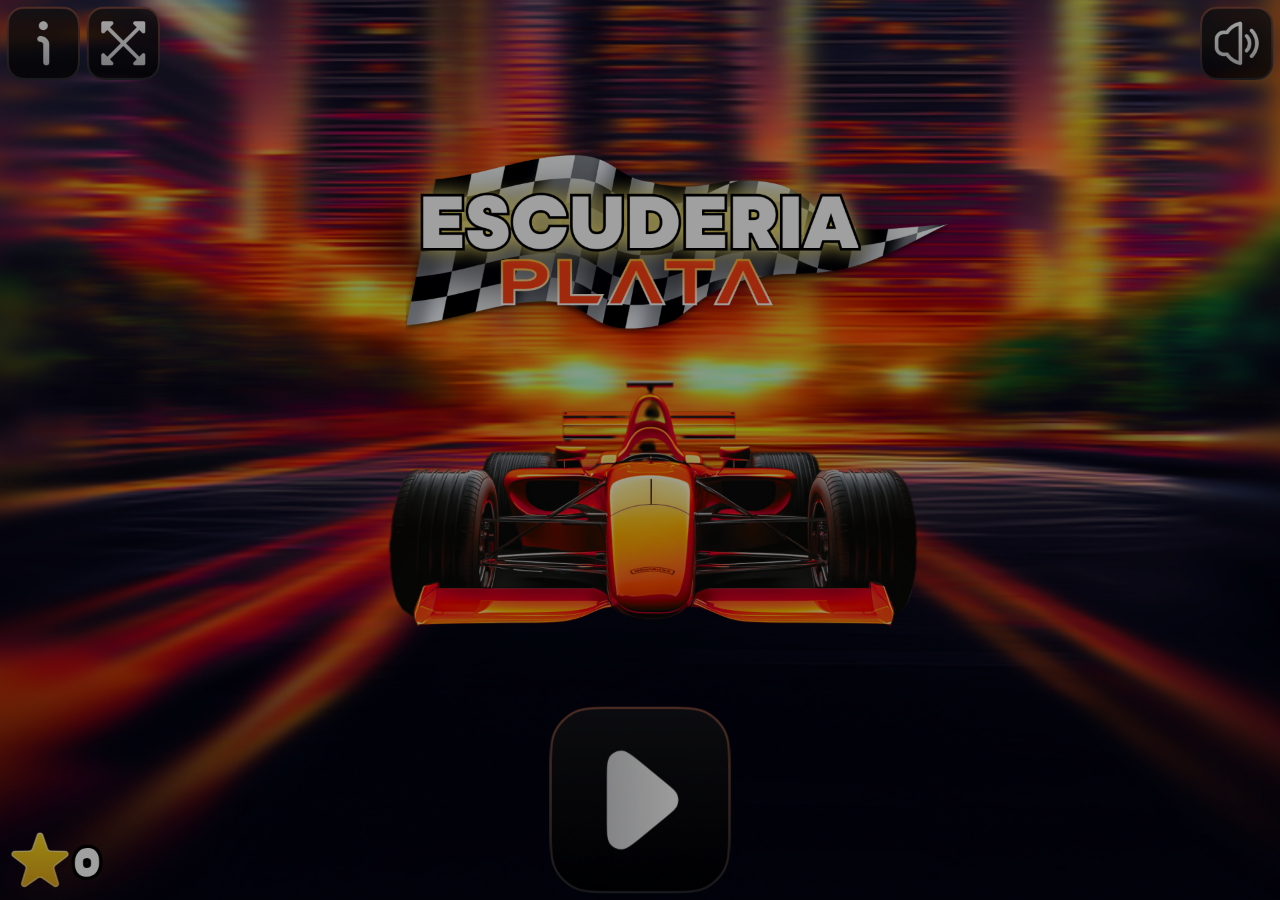
==== index.html @ 7d6ad6db "залил файлы" ====
<!DOCTYPE html>
<html>
    <head>
        <title>FORMULA RUSH</title>
        <link rel="stylesheet" href="css/reset.css" type="text/css">
        <link rel="stylesheet" href="css/main.css" type="text/css">
        <link rel="stylesheet" href="css/orientation_utils.css" type="text/css">
        <link rel="stylesheet" href="css/ios_fullscreen.css" type="text/css">
        <link rel='shortcut icon' type='image/x-icon' href='./favicon.ico' />
        <meta http-equiv="Content-Type" content="text/html; charset=UTF-8">

        <meta name="viewport" content="width=device-width, user-scalable=no, initial-scale=1.0, minimum-scale=1.0, maximum-scale=1.0, minimal-ui" />
	<meta name="msapplication-tap-highlight" content="no"/>

        <script type="text/javascript" src="js/lib/jquery-3.5.1.min.js"></script>
        <script type="text/javascript" src="js/lib/createjs.min.js"></script>
        <script type="text/javascript" src="js/lib/howler.min.js"></script>
        
        <script type="text/javascript" src="js/CLang.js"></script>
        
        
        
        
        
        <script type="text/javascript" src="js/main.js"></script>
        
    </head>
    <body ondragstart="return false;" ondrop="return false;" >
	<div style="position: fixed; background-color: transparent; top: 0px; left: 0px; width: 100%; height: 100%"></div>
          <script>
            $(document).ready(function(){
                     var oMain = new CMain({
                                            /////////////PLAYER SETTINGS
                                            player_max_speed: 30000,            //SET MAX SPEED OF THE PLAYER
                                            player_maxspeed_indicator: 350,     //VALUE ON THE TACHOMETER, WHEN PLAYER REACH THE MAX SPEED. YOU CAN CHANGE THE UNITS IN CLANG.
                                            player_centrifugal_force: 1,      //CENTRIFUGAL FORCE VALUE WHEN IN CURVE.
                                            
                                            /////////////SCORE SETTINGS
                                            points_per_rank: [500,300,100], //Number of points gained per rank
                                            
                                            /////////////DIFFICULTY SETTINGS
                                            overall_difficulty: 10,          //The lower, the easier. Default:10
                                            
                                            /////////////GENERAL SETTINGS
                                            audio_enable_on_startup:false, //ENABLE/DISABLE AUDIO WHEN GAME STARTS 
                                            fullscreen:true,            //SET THIS TO FALSE IF YOU DON'T WANT TO SHOW FULLSCREEN BUTTON
                                            check_orientation:false     //SET TO FALSE IF YOU DON'T WANT TO SHOW ORIENTATION ALERT ON MOBILE DEVICES   
                                            
                                            
                                           });
                                           
                    $(oMain).on("start_session", function(evt) {
                            if(getParamValue('ctl-arcade') === "true"){
                                parent.__ctlArcadeStartSession();
                            }
                            //...ADD YOUR CODE HERE EVENTUALLY
                    });
                     
                    $(oMain).on("end_session", function(evt) {
                           if(getParamValue('ctl-arcade') === "true"){
                               parent.__ctlArcadeEndSession();
                           }
                           //...ADD YOUR CODE HERE EVENTUALLY
                    });

                    $(oMain).on("restart_level", function(evt, iLevel) {
                           if(getParamValue('ctl-arcade') === "true"){
                               parent.__ctlArcadeRestartLevel({level:iLevel});
                           }
                           //...ADD YOUR CODE HERE EVENTUALLY
                    });

                    $(oMain).on("save_score", function(evt,iScore, szMode) {
                           if(getParamValue('ctl-arcade') === "true"){
                               parent.__ctlArcadeSaveScore({score:iScore, mode: szMode});
                           }
                           //...ADD YOUR CODE HERE EVENTUALLY
                    });

                    $(oMain).on("start_level", function(evt, iLevel) {
                           if(getParamValue('ctl-arcade') === "true"){
                               parent.__ctlArcadeStartLevel({level:iLevel});
                           }
                           //...ADD YOUR CODE HERE EVENTUALLY
                    });

                    $(oMain).on("end_level", function(evt,iLevel) {
                           if(getParamValue('ctl-arcade') === "true"){
                               parent.__ctlArcadeEndLevel({level:iLevel});
                           }
                           //...ADD YOUR CODE HERE EVENTUALLY
                    });

                    $(oMain).on("show_interlevel_ad", function(evt) {
                           if(getParamValue('ctl-arcade') === "true"){
                               parent.__ctlArcadeShowInterlevelAD();
                           }
                           //...ADD YOUR CODE HERE EVENTUALLY
                    });
                    
                    $(oMain).on("share_event", function(evt, iScore) {
                           if(getParamValue('ctl-arcade') === "true"){
                               parent.__ctlArcadeShareEvent({   img: TEXT_SHARE_IMAGE,
                                                                title: TEXT_SHARE_TITLE,
                                                                msg: TEXT_SHARE_MSG1 + iScore + TEXT_SHARE_MSG2,
                                                                msg_share: TEXT_SHARE_SHARE1 + iScore + TEXT_SHARE_SHARE1});
                           }
                           //...ADD YOUR CODE HERE EVENTUALLY
                    });
					 
                    if(isIOS()){ 
                        setTimeout(function(){sizeHandler();},200); 
                    }else{ sizeHandler(); } 
                                         
           });

        </script>
        
        <div class="check-fonts">
            <p class="check-font-1">alegreya_sans_scblack</p>
            <p class="check-font-2">Digital</p>
        </div> 
        
        <canvas id="canvas" class='ani_hack' width="1920" height="1920"> </canvas>
        <div data-orientation="portrait" class="orientation-msg-container"><p class="orientation-msg-text">Please rotate your device</p></div>
        <div id="block_game" style="position: fixed; background-color: transparent; top: 0px; left: 0px; width: 100%; height: 100%; display:none"></div>

    </body>
</html>
---- css/main.css ----
/* 
    Document   : main.css
    Created on : 19-nov-2013, 15.47.44
    Author     : Biagio Iannuzzi
    Description:
        Purpose of the stylesheet follows.
*/

root { 
    display: block;
}

body{
    background-color: #000000;
    background-repeat: repeat-x;
    background-position: top;
    background-image: url(../sprites/bg_tile.jpg);    
}

*, *:before, *:after {
    -webkit-user-select: none;
    -khtml-user-select: none;
    -moz-user-select: none;
    -ms-user-select: none;
    user-select: none;
}
     
input, input:before, input:after {
    -webkit-user-select: initial;
    -khtml-user-select: initial;
    -moz-user-select: initial;
    -ms-user-select: initial;
    user-select: initial;
}

::selection { background: transparent;color:inherit; }
::-moz-selection { background: transparent;color:inherit; }

#canvas{
    
    position: fixed;
    
    
}

canvas {
    -ms-touch-action: none;
}

.ani_hack{
    -webkit-perspective: 1000;
    -webkit-backface-visibility: hidden;
    
    -webkit-touch-callout: none;
    -webkit-user-select: none;
    -khtml-user-select: none;
    -moz-user-select: none;
    -ms-user-select: none;
    user-select: none;
    outline: none;
    -webkit-tap-highlight-color: transparent; /* mobile webkit */
}

/***************FONTS*******************/
@font-face {
    font-family: 'ArialBold';
    src: url('arialbd-webfont.eot');
    src: url('arialbd-webfont.eot?#iefix') format('embedded-opentype'),
         url('arialbd-webfont.woff2') format('woff2'),
         url('arialbd-webfont.woff') format('woff'),
         url('arialbd-webfont.ttf') format('truetype'),
         url('arialbd-webfont.svg#ArialBold') format('svg');
    font-weight: normal;
    font-style: normal;

}

@font-face {
    font-family: 'Digital';
    src: url('digital-7-webfont.eot');
    src: url('digital-7-webfont.eot?#iefix') format('embedded-opentype'),
         url('digital-7-webfont.woff2') format('woff2'),
         url('digital-7-webfont.woff') format('woff'),
         url('digital-7-webfont.ttf') format('truetype'),
         url('digital-7-webfont.svg#Digital') format('svg');
    font-weight: normal;
    font-style: normal;

}

@font-face {
    font-family: 'alegreya_sans_scblack';
    src: url('alegreyasanssc-black-webfont.eot');
    src: url('alegreyasanssc-black-webfont.eot?#iefix') format('embedded-opentype'),
         url('alegreyasanssc-black-webfont.woff2') format('woff2'),
         url('alegreyasanssc-black-webfont.woff') format('woff'),
         url('alegreyasanssc-black-webfont.svg#alegreya_sans_scblack') format('svg');
    font-weight: normal;
    font-style: normal;

}

.check-fonts{
        position:fixed;
        opacity:0;
}

.check-font-1{
        font-family: 'alegreya_sans_scblack';
        
}
.check-font-2{
        font-family: 'Digital';
}
---- css/orientation_utils.css ----
.orientation-msg-container{
    width: 100%;
    height: 100%;
    display: none;
    position: fixed;
    background-color: #000;
}

.orientation-msg-text{
    font-size: 40px;
    font-family: "Arial";
    color: #fff;
    text-align: center;
    width: 80%;
    
    position: fixed;
    top: 50%;
    -webkit-transform: translate(15%,-50%);
    -moz-transform: translate(15%,-50%);
    -ms-transform: translate(15%,-50%);
    transform: translate(15%,-50%);
    
        
}

@media (max-width: 767px) {
    .orientation-msg-text{    
        font-size: 30px;  
    }
}


@media (max-width: 500px) {
    .orientation-msg-text{    
        font-size: 30px;  
    }
}
---- css/ios_fullscreen.css ----
body{
    background-color: #000 !important;
}

/*ios fullscreen*/
.xxx-game-iframe-iphone-se{
    height: 226px !important;
}

.xxx-ios-fullscreen-message{
    position: fixed;
    top: 0px;
    left: 0px;
    width: 100vw;
    height: 100vh;
    display: none;
    background-color: rgba(0,0,0,0.5);
    
    z-index: 10000;    
    
    -webkit-touch-callout: none;
    -webkit-user-select: none;
    -moz-user-select: none;
    -ms-user-select: none;
    user-select: none;
    -ms-touch-action: none;
    touch-action: none;    
}

.xxx-ios-fullscreen-scroll{
    width: 100vw;
    height: 120vh;
    position: absolute;
    z-index: 10001;
    top: 0;
    left: 0;
    display: none;
    
    -webkit-touch-callout: none;
    -webkit-user-select: none;
    -moz-user-select: none;
    -ms-user-select: none;
    user-select: none;
    -ms-touch-action: none;
    touch-action: none;     
}

.xxx-ios-fullscreen-swipe{
    width: 30%;
    height: 30%;
    
    background-image: url(../sprites/swipe.png);
    background-position: center center;
    background-repeat: no-repeat;
    background-size: contain;
    
    position: absolute;
    top: 50%;
    left: 50%;
    
    -ms-transform :  translate( -50%, -50%) !important;
    -webkit-transform :  translate( -50%, -50%) !important;
    transform :  translate( -50%, -50%) !important;    
    
    animation: xxx-animation-ios-swipe 1.5s ease infinite;
    
    -webkit-touch-callout: none;
    -webkit-user-select: none;
    -moz-user-select: none;
    -ms-user-select: none;
    user-select: none;
    -ms-touch-action: none;
    touch-action: none;    
}


@keyframes xxx-animation-ios-swipe {
  0%, 100% {
    top: 40%;
  }
  50% {
    top: 60%;
  }
}
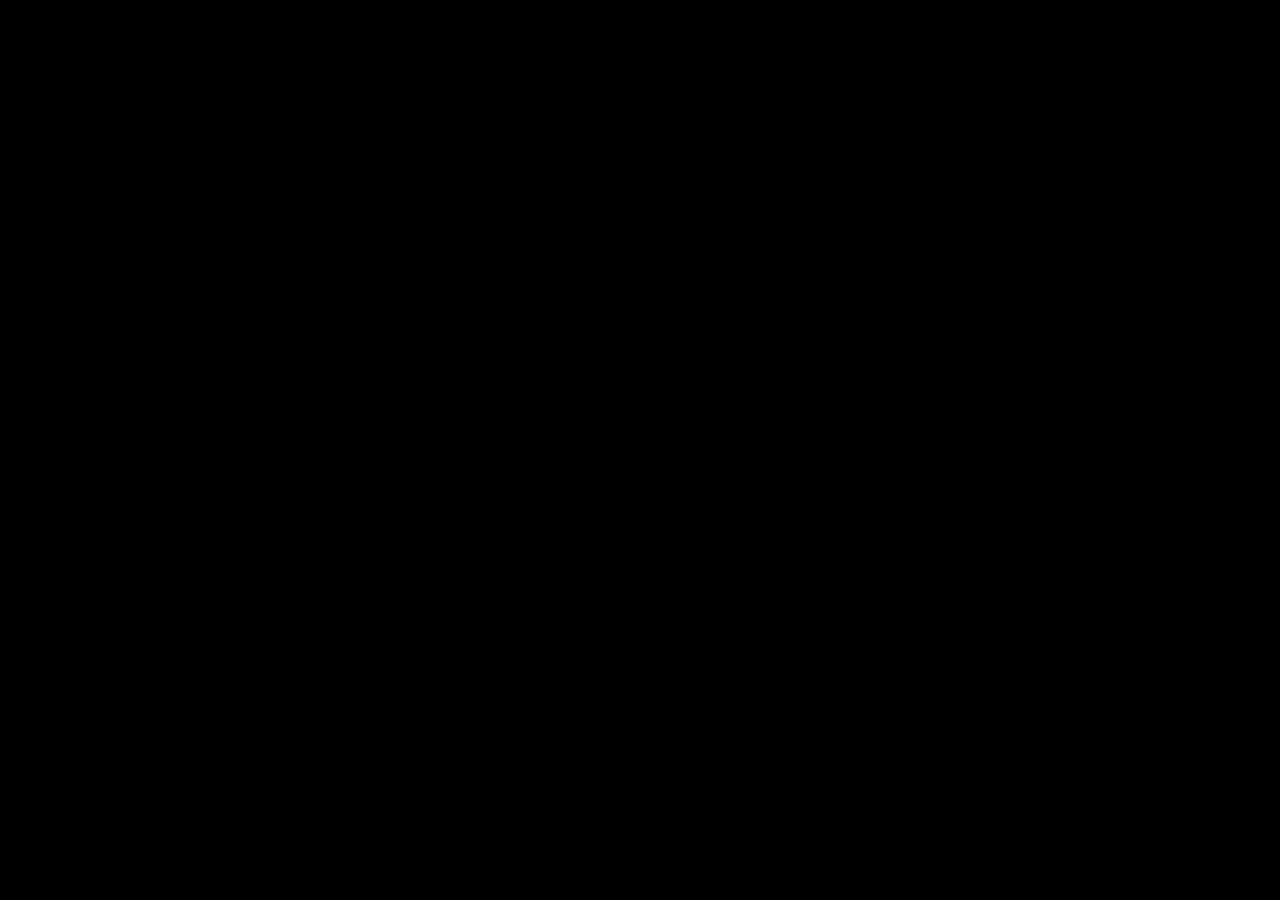
==== commit 64604290: "fonts fix" ====
--- a/index.html
+++ b/index.html
@@ -1,129 +1,174 @@
-<!DOCTYPE html>
-<html>
-    <head>
-        <title>FORMULA RUSH</title>
-        <link rel="stylesheet" href="css/reset.css" type="text/css">
-        <link rel="stylesheet" href="css/main.css" type="text/css">
-        <link rel="stylesheet" href="css/orientation_utils.css" type="text/css">
-        <link rel="stylesheet" href="css/ios_fullscreen.css" type="text/css">
-        <link rel='shortcut icon' type='image/x-icon' href='./favicon.ico' />
-        <meta http-equiv="Content-Type" content="text/html; charset=UTF-8">
-
-        <meta name="viewport" content="width=device-width, user-scalable=no, initial-scale=1.0, minimum-scale=1.0, maximum-scale=1.0, minimal-ui" />
-	<meta name="msapplication-tap-highlight" content="no"/>
-
-        <script type="text/javascript" src="js/lib/jquery-3.5.1.min.js"></script>
-        <script type="text/javascript" src="js/lib/createjs.min.js"></script>
-        <script type="text/javascript" src="js/lib/howler.min.js"></script>
-        
-        <script type="text/javascript" src="js/CLang.js"></script>
-        
-        
-        
-        
-        
-        <script type="text/javascript" src="js/main.js"></script>
-        
-    </head>
-    <body ondragstart="return false;" ondrop="return false;" >
-	<div style="position: fixed; background-color: transparent; top: 0px; left: 0px; width: 100%; height: 100%"></div>
-          <script>
-            $(document).ready(function(){
-                     var oMain = new CMain({
-                                            /////////////PLAYER SETTINGS
-                                            player_max_speed: 30000,            //SET MAX SPEED OF THE PLAYER
-                                            player_maxspeed_indicator: 350,     //VALUE ON THE TACHOMETER, WHEN PLAYER REACH THE MAX SPEED. YOU CAN CHANGE THE UNITS IN CLANG.
-                                            player_centrifugal_force: 1,      //CENTRIFUGAL FORCE VALUE WHEN IN CURVE.
-                                            
-                                            /////////////SCORE SETTINGS
-                                            points_per_rank: [500,300,100], //Number of points gained per rank
-                                            
-                                            /////////////DIFFICULTY SETTINGS
-                                            overall_difficulty: 10,          //The lower, the easier. Default:10
-                                            
-                                            /////////////GENERAL SETTINGS
-                                            audio_enable_on_startup:false, //ENABLE/DISABLE AUDIO WHEN GAME STARTS 
-                                            fullscreen:true,            //SET THIS TO FALSE IF YOU DON'T WANT TO SHOW FULLSCREEN BUTTON
-                                            check_orientation:false     //SET TO FALSE IF YOU DON'T WANT TO SHOW ORIENTATION ALERT ON MOBILE DEVICES   
-                                            
-                                            
-                                           });
-                                           
-                    $(oMain).on("start_session", function(evt) {
-                            if(getParamValue('ctl-arcade') === "true"){
-                                parent.__ctlArcadeStartSession();
-                            }
-                            //...ADD YOUR CODE HERE EVENTUALLY
-                    });
-                     
-                    $(oMain).on("end_session", function(evt) {
-                           if(getParamValue('ctl-arcade') === "true"){
-                               parent.__ctlArcadeEndSession();
-                           }
-                           //...ADD YOUR CODE HERE EVENTUALLY
-                    });
-
-                    $(oMain).on("restart_level", function(evt, iLevel) {
-                           if(getParamValue('ctl-arcade') === "true"){
-                               parent.__ctlArcadeRestartLevel({level:iLevel});
-                           }
-                           //...ADD YOUR CODE HERE EVENTUALLY
-                    });
-
-                    $(oMain).on("save_score", function(evt,iScore, szMode) {
-                           if(getParamValue('ctl-arcade') === "true"){
-                               parent.__ctlArcadeSaveScore({score:iScore, mode: szMode});
-                           }
-                           //...ADD YOUR CODE HERE EVENTUALLY
-                    });
-
-                    $(oMain).on("start_level", function(evt, iLevel) {
-                           if(getParamValue('ctl-arcade') === "true"){
-                               parent.__ctlArcadeStartLevel({level:iLevel});
-                           }
-                           //...ADD YOUR CODE HERE EVENTUALLY
-                    });
-
-                    $(oMain).on("end_level", function(evt,iLevel) {
-                           if(getParamValue('ctl-arcade') === "true"){
-                               parent.__ctlArcadeEndLevel({level:iLevel});
-                           }
-                           //...ADD YOUR CODE HERE EVENTUALLY
-                    });
-
-                    $(oMain).on("show_interlevel_ad", function(evt) {
-                           if(getParamValue('ctl-arcade') === "true"){
-                               parent.__ctlArcadeShowInterlevelAD();
-                           }
-                           //...ADD YOUR CODE HERE EVENTUALLY
-                    });
-                    
-                    $(oMain).on("share_event", function(evt, iScore) {
-                           if(getParamValue('ctl-arcade') === "true"){
-                               parent.__ctlArcadeShareEvent({   img: TEXT_SHARE_IMAGE,
-                                                                title: TEXT_SHARE_TITLE,
-                                                                msg: TEXT_SHARE_MSG1 + iScore + TEXT_SHARE_MSG2,
-                                                                msg_share: TEXT_SHARE_SHARE1 + iScore + TEXT_SHARE_SHARE1});
-                           }
-                           //...ADD YOUR CODE HERE EVENTUALLY
-                    });
-					 
-                    if(isIOS()){ 
-                        setTimeout(function(){sizeHandler();},200); 
-                    }else{ sizeHandler(); } 
-                                         
-           });
-
-        </script>
-        
-        <div class="check-fonts">
-            <p class="check-font-1">alegreya_sans_scblack</p>
-            <p class="check-font-2">Digital</p>
-        </div> 
-        
-        <canvas id="canvas" class='ani_hack' width="1920" height="1920"> </canvas>
-        <div data-orientation="portrait" class="orientation-msg-container"><p class="orientation-msg-text">Please rotate your device</p></div>
-        <div id="block_game" style="position: fixed; background-color: transparent; top: 0px; left: 0px; width: 100%; height: 100%; display:none"></div>
-
-    </body>
-</html>
+<!DOCTYPE html>
+<html>
+    <head>
+        <title>FORMULA RUSH</title>
+        <link rel="stylesheet" href="css/reset.css" type="text/css">
+        <link rel="stylesheet" href="css/main.css" type="text/css">
+        <link rel="stylesheet" href="css/orientation_utils.css" type="text/css">
+        <link rel="stylesheet" href="css/ios_fullscreen.css" type="text/css">
+        <link rel='shortcut icon' type='image/x-icon' href='./favicon.ico' />
+        <meta http-equiv="Content-Type" content="text/html; charset=UTF-8">
+
+        <meta name="viewport" content="width=device-width, user-scalable=no, initial-scale=1.0, minimum-scale=1.0, maximum-scale=1.0, minimal-ui" />
+	<meta name="msapplication-tap-highlight" content="no"/>
+
+        <script type="text/javascript" src="js/lib/jquery-3.5.1.min.js"></script>
+        <script type="text/javascript" src="js/lib/createjs.min.js"></script>
+        <script type="text/javascript" src="js/lib/screenfull.js"></script>
+        <script type="text/javascript" src="js/lib/platform.js"></script>
+        <script type="text/javascript" src="js/lib/ios_fullscreen.js"></script>
+        <script type="text/javascript" src="js/lib/howler.min.js"></script>
+        <script type="text/javascript" src="js/lib/ctl_utils.js"></script>
+        <script type="text/javascript" src="js/lib/sprite_lib.js"></script>
+        <script type="text/javascript" src="js/lib/CTextButton.js"></script>
+        <script type="text/javascript" src="js/lib/CToggle.js"></script>
+        <script type="text/javascript" src="js/lib/CGfxButton.js"></script>
+        <script type="text/javascript" src="js/lib/CRenderer.js"></script>
+        <script type="text/javascript" src="js/lib/CLocalStorage.js"></script>
+        <script type="text/javascript" src="js/lib/CCTLText.js"></script>
+        <script type="text/javascript" src="js/lib/CTremble.js"></script>
+        <script type="text/javascript" src="js/lib/CGUIExpandible.js"></script>
+        <script type="text/javascript" src="js/lib/CVector2.js"></script>
+        
+        <script type="text/javascript" src="js/settings.js"></script>
+        <script type="text/javascript" src="js/CLang.js"></script>
+        <script type="text/javascript" src="js/CPreloader.js"></script>
+        <script type="text/javascript" src="js/CMain.js"></script>
+        <script type="text/javascript" src="js/CCreditsPanel.js"></script>
+        <script type="text/javascript" src="js/CMenu.js"></script>
+        <script type="text/javascript" src="js/CGameBase.js"></script>
+        <script type="text/javascript" src="js/CInterface.js"></script>
+        <script type="text/javascript" src="js/CHelpPanel.js"></script>
+        <script type="text/javascript" src="js/CEndPanel.js"></script>
+        <script type="text/javascript" src="js/CPlayer.js"></script>
+        <script type="text/javascript" src="js/CRoad.js"></script>
+        <script type="text/javascript" src="js/CLevelBuilder.js"></script>
+        <script type="text/javascript" src="js/levelsettings.js"></script>
+        <script type="text/javascript" src="js/CHorizon.js"></script>
+        <script type="text/javascript" src="js/CBackground.js"></script>
+        <script type="text/javascript" src="js/CNextLevelPanel.js"></script>
+        <script type="text/javascript" src="js/CLosePanel.js"></script>
+        <script type="text/javascript" src="js/CTimer.js"></script>
+        <script type="text/javascript" src="js/CTachometer.js"></script>
+        <script type="text/javascript" src="js/CMsgBox.js"></script>
+        <script type="text/javascript" src="js/CAreYouSurePanel.js"></script>
+        
+        <script type="text/javascript" src="js/CAnimSettings.js"></script>
+        <script type="text/javascript" src="js/COpponent.js"></script>
+        
+        <script type="text/javascript" src="js/CElement.js"></script>
+        <script type="text/javascript" src="js/CElementStatic.js"></script>
+        
+        <script type="text/javascript" src="js/CHitParticle.js"></script>
+        
+        
+        <script type="text/javascript" src="js/CMiniMap.js"></script>
+        <script type="text/javascript" src="js/CGameRace.js"></script>
+        <script type="text/javascript" src="js/CLapIndicator.js"></script>
+        <script type="text/javascript" src="js/lib/sprintf.js"></script>
+        <script type="text/javascript" src="js/CCarShadow.js"></script>
+        <script type="text/javascript" src="js/CRankIndicator.js"></script>
+        
+    </head>
+    <body ondragstart="return false;" ondrop="return false;" >
+	<div style="position: fixed; background-color: transparent; top: 0px; left: 0px; width: 100%; height: 100%"></div>
+          <script>
+            $(document).ready(function(){
+                     var oMain = new CMain({
+                                            /////////////PLAYER SETTINGS
+                                            player_max_speed: 30000,            //SET MAX SPEED OF THE PLAYER
+                                            player_maxspeed_indicator: 350,     //VALUE ON THE TACHOMETER, WHEN PLAYER REACH THE MAX SPEED. YOU CAN CHANGE THE UNITS IN CLANG.
+                                            player_centrifugal_force: 1,      //CENTRIFUGAL FORCE VALUE WHEN IN CURVE.
+                                            
+                                            /////////////SCORE SETTINGS
+                                            points_per_rank: [500,300,100], //Number of points gained per rank
+                                            
+                                            /////////////DIFFICULTY SETTINGS
+                                            overall_difficulty: 10,          //The lower, the easier. Default:10
+                                            
+                                            /////////////GENERAL SETTINGS
+                                            audio_enable_on_startup:false, //ENABLE/DISABLE AUDIO WHEN GAME STARTS 
+                                            fullscreen:true,            //SET THIS TO FALSE IF YOU DON'T WANT TO SHOW FULLSCREEN BUTTON
+                                            check_orientation:false     //SET TO FALSE IF YOU DON'T WANT TO SHOW ORIENTATION ALERT ON MOBILE DEVICES   
+                                            
+                                            
+                                           });
+                                           
+                    $(oMain).on("start_session", function(evt) {
+                            if(getParamValue('ctl-arcade') === "true"){
+                                parent.__ctlArcadeStartSession();
+                            }
+                            //...ADD YOUR CODE HERE EVENTUALLY
+                    });
+                     
+                    $(oMain).on("end_session", function(evt) {
+                           if(getParamValue('ctl-arcade') === "true"){
+                               parent.__ctlArcadeEndSession();
+                           }
+                           //...ADD YOUR CODE HERE EVENTUALLY
+                    });
+
+                    $(oMain).on("restart_level", function(evt, iLevel) {
+                           if(getParamValue('ctl-arcade') === "true"){
+                               parent.__ctlArcadeRestartLevel({level:iLevel});
+                           }
+                           //...ADD YOUR CODE HERE EVENTUALLY
+                    });
+
+                    $(oMain).on("save_score", function(evt,iScore, szMode) {
+                           if(getParamValue('ctl-arcade') === "true"){
+                               parent.__ctlArcadeSaveScore({score:iScore, mode: szMode});
+                           }
+                           //...ADD YOUR CODE HERE EVENTUALLY
+                    });
+
+                    $(oMain).on("start_level", function(evt, iLevel) {
+                           if(getParamValue('ctl-arcade') === "true"){
+                               parent.__ctlArcadeStartLevel({level:iLevel});
+                           }
+                           //...ADD YOUR CODE HERE EVENTUALLY
+                    });
+
+                    $(oMain).on("end_level", function(evt,iLevel) {
+                           if(getParamValue('ctl-arcade') === "true"){
+                               parent.__ctlArcadeEndLevel({level:iLevel});
+                           }
+                           //...ADD YOUR CODE HERE EVENTUALLY
+                    });
+
+                    $(oMain).on("show_interlevel_ad", function(evt) {
+                           if(getParamValue('ctl-arcade') === "true"){
+                               parent.__ctlArcadeShowInterlevelAD();
+                           }
+                           //...ADD YOUR CODE HERE EVENTUALLY
+                    });
+                    
+                    $(oMain).on("share_event", function(evt, iScore) {
+                           if(getParamValue('ctl-arcade') === "true"){
+                               parent.__ctlArcadeShareEvent({   img: TEXT_SHARE_IMAGE,
+                                                                title: TEXT_SHARE_TITLE,
+                                                                msg: TEXT_SHARE_MSG1 + iScore + TEXT_SHARE_MSG2,
+                                                                msg_share: TEXT_SHARE_SHARE1 + iScore + TEXT_SHARE_SHARE1});
+                           }
+                           //...ADD YOUR CODE HERE EVENTUALLY
+                    });
+					 
+                    if(isIOS()){ 
+                        setTimeout(function(){sizeHandler();},200); 
+                    }else{ sizeHandler(); } 
+                                         
+           });
+
+        </script>
+        
+        <div class="check-fonts">
+            <p class="check-font-1">Poppins</p>
+            <p class="check-font-2">Digital</p>
+        </div> 
+        
+        <canvas id="canvas" class='ani_hack' width="1920" height="1920"> </canvas>
+        <div data-orientation="portrait" class="orientation-msg-container"><p class="orientation-msg-text">Please rotate your device</p></div>
+        <div id="block_game" style="position: fixed; background-color: transparent; top: 0px; left: 0px; width: 100%; height: 100%; display:none"></div>
+
+    </body>
+</html>
